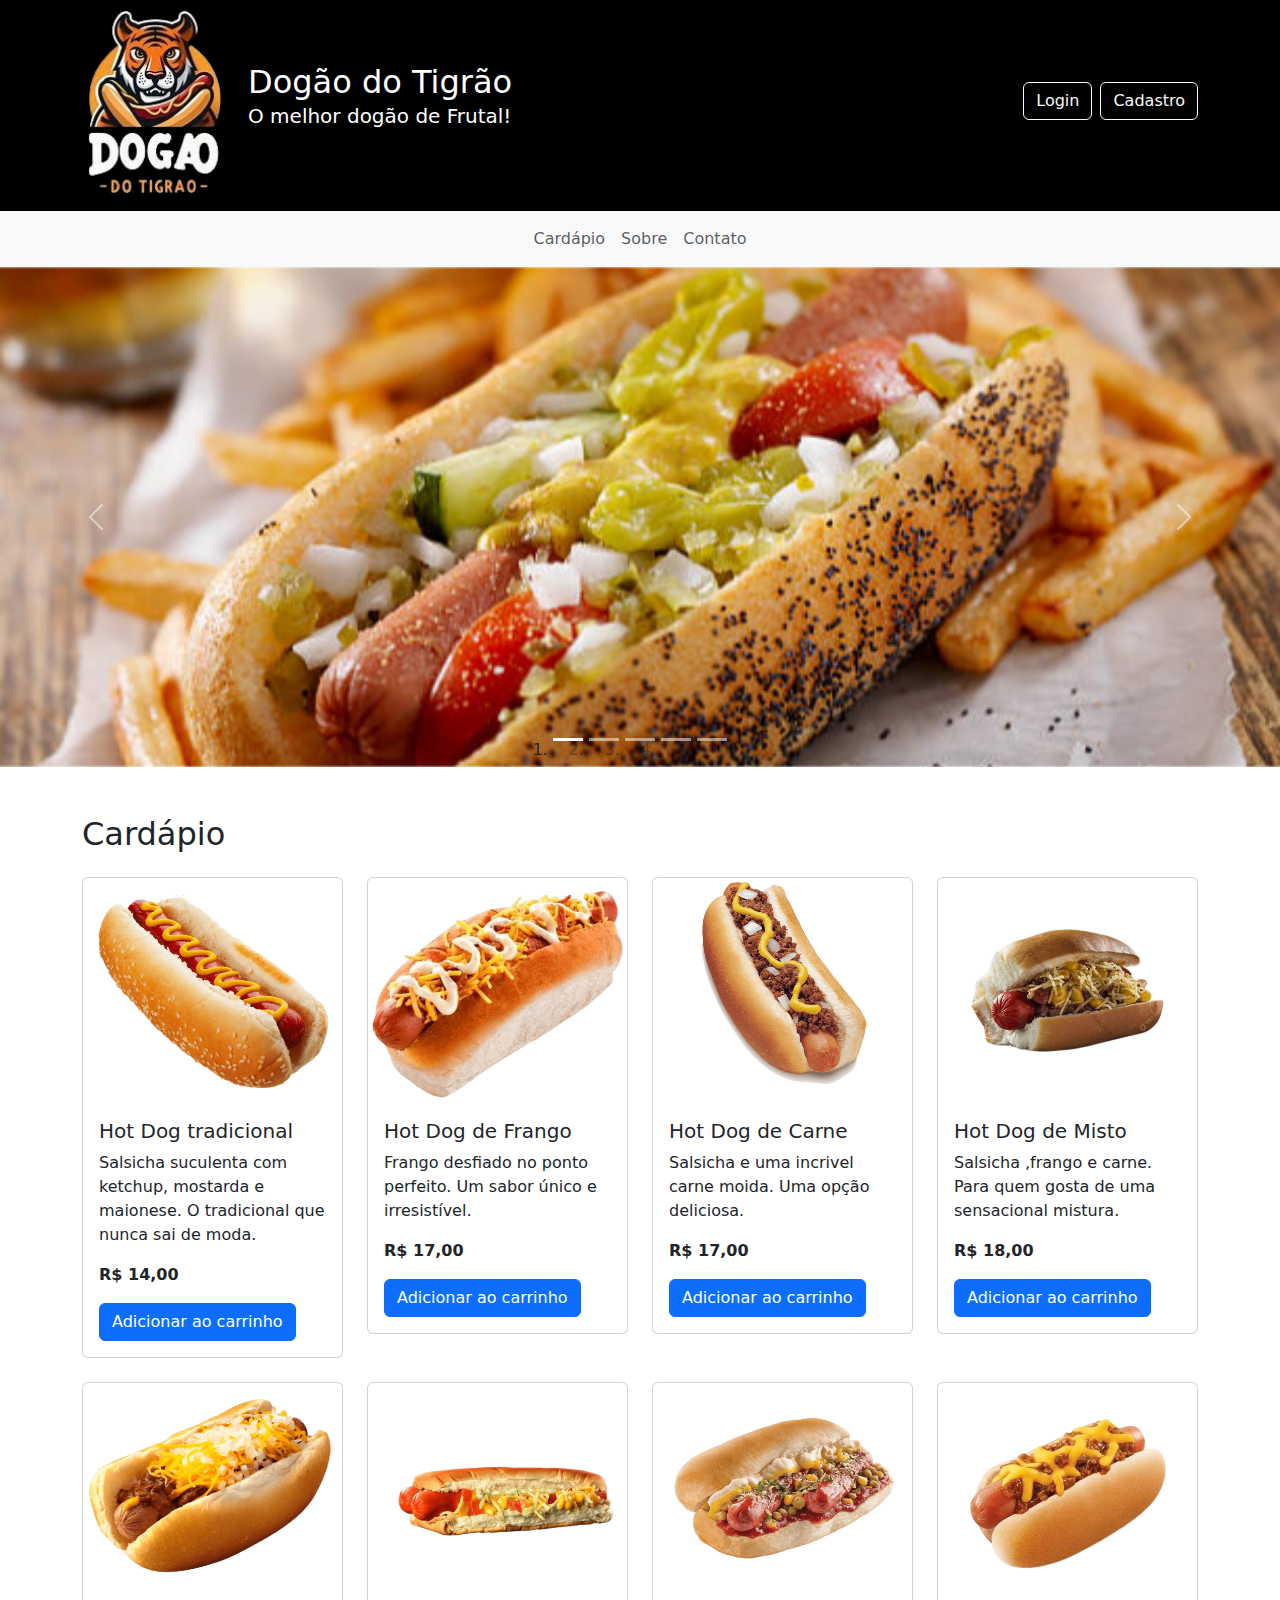
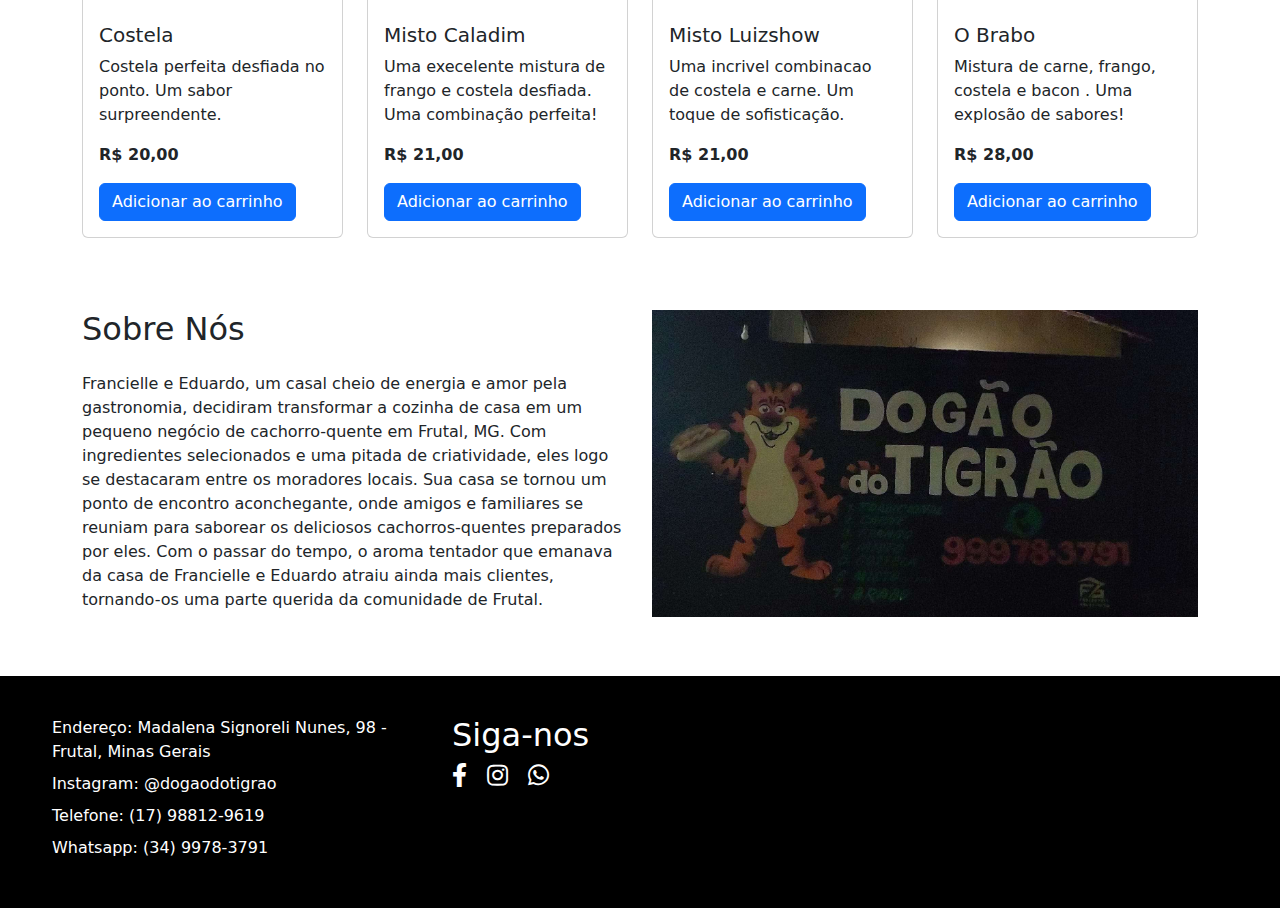
==== index.html @ 952b44d7 "Add files via upload" ====
<!DOCTYPE html>
<html lang="en">
<head>
    <meta charset="UTF-8">
    <meta name="viewport" content="width=device-width, initial-scale=1.0">
    <title>Dogão do Tigrão</title>
    <link rel="stylesheet" href="css/style.css">
    <link href="https://cdn.jsdelivr.net/npm/bootstrap@5.0.2/dist/css/bootstrap.min.css" rel="stylesheet">
    <link href="https://cdnjs.cloudflare.com/ajax/libs/font-awesome/5.15.4/css/all.min.css" rel="stylesheet">
    <script src="https://cdnjs.cloudflare.com/ajax/libs/jquery/3.2.1/jquery.min.js"></script>
</head>
<body>
    <header class="text-white py-2">
        <div class="container d-flex flex-column flex-md-row align-items-center justify-content-between">
            <div class="d-flex align-items-center mb-3 mb-md-0">
                <img src="images/logo-2.png" alt="Logo" class="header-img me-3">
                <div>
                    <h1 class="header-title">Dogão do Tigrão</h1>
                    <p class="header-subtitle">O melhor dogão de Frutal!</p>
                </div>
            </div>
            <div class="d-flex flex-wrap justify-content-end">
                <a href="pages/login.html" class="btn btn-outline-light mb-2 me-2">Login</a>
                <a href="pages/login.html" class="btn btn-outline-light mb-2">Cadastro</a>
            </div>
        </div>
    </header>

    <nav class="navbar navbar-expand-lg navbar-light bg-light">
        <div class="container">
            <button class="navbar-toggler" type="button" data-bs-toggle="collapse" data-bs-target="#navbarNav" aria-controls="navbarNav" aria-expanded="false" aria-label="Toggle navigation">
                <span class="navbar-toggler-icon"></span>
            </button>
            <div class="collapse navbar-collapse" id="navbarNav">
                <ul class="navbar-nav mx-auto">
                    <li class="nav-item">
                        <a class="nav-link" href="#cardapio">Cardápio</a>
                    </li>
                    <li class="nav-item">
                        <a class="nav-link" href="#sobre">Sobre</a>
                    </li>
                    <li class="nav-item">
                        <a class="nav-link" href="#contato">Contato</a>
                    </li>
                </ul>
            </div>
        </div>
    </nav>

    <div id="carouselExampleIndicators" class="carousel slide" data-bs-ride="carousel">
        <ol class="carousel-indicators">
            <li data-bs-target="#carouselExampleIndicators" data-bs-slide-to="0" class="active"></li>
            <li data-bs-target="#carouselExampleIndicators" data-bs-slide-to="1"></li>
            <li data-bs-target="#carouselExampleIndicators" data-bs-slide-to="2"></li>
            <li data-bs-target="#carouselExampleIndicators" data-bs-slide-to="3"></li>
            <li data-bs-target="#carouselExampleIndicators" data-bs-slide-to="4"></li>
        </ol>
        <div class="carousel-inner">
            <div class="carousel-item active">
                <img class="d-block w-100" src="images/1.jpg" alt="First slide">
                <div class="carousel-caption d-none d-md-block">
                    <!-- <h5></h5>
                    <p></p> -->
                </div>
            </div>
            <div class="carousel-item">
                <img class="d-block w-100" src="images/2.jpg" alt="Second slide">
                <div class="carousel-caption d-none d-md-block">
                    <!-- <h5></h5>
                    <p></p> -->
                </div>
            </div>
            <div class="carousel-item">
                <img class="d-block w-100" src="images/3.jpg" alt="Third slide">
                <div class="carousel-caption d-none d-md-block">
                    <!-- <h5></h5>
                    <p></p> -->
                </div>
            </div>
            <div class="carousel-item">
                <img class="d-block w-100" src="images/4.jpg" alt="Fourth slide">
                <div class="carousel-caption d-none d-md-block">
                    <!-- <h5></h5>
                    <p></p> -->
                </div>
            </div>
            <div class="carousel-item">
                <img class="d-block w-100" src="images/5.jpg" alt="Fifth slide">
                <div class="carousel-caption d-none d-md-block">
                    <!-- <h5></h5>
                    <p></p> -->
                </div>
            </div>
        </div>
        <a class="carousel-control-prev" href="#carouselExampleIndicators" role="button" data-bs-slide="prev">
            <span class="carousel-control-prev-icon" aria-hidden="true"></span>
            <span class="visually-hidden">Previous</span>
        </a>
        <a class="carousel-control-next" href="#carouselExampleIndicators" role="button" data-bs-slide="next">
            <span class="carousel-control-next-icon" aria-hidden="true"></span>
            <span class="visually-hidden">Next</span>
        </a>
    </div>

    <section class="py-5" id="cardapio">
        <div class="container">
            <h2 class="mb-4">Cardápio</h2>
            <div class="row">
                <div class="col-lg-3 col-md-4 col-sm-6 mb-4">
                    <div class="card">
                        <img class="card-img-top img-fluid w-100" src="images/tradicional.png" alt="Hot Dog 1">
                        <div class="card-body d-flex flex-column">
                            <h5 class="card-title">Hot Dog tradicional</h5>
                            <p class="card-text">Salsicha suculenta com ketchup, mostarda e maionese. O tradicional que nunca sai de moda.</p>
                            <div class="mt-auto">
                                <p class="card-text"><strong>R$ 14,00</strong></p>
                                <a href="#" class="btn btn-primary btn-align-bottom">Adicionar ao carrinho</a>
                            </div>
                        </div>
                    </div>
                </div>

                <div class="col-lg-3 col-md-4 col-sm-6 mb-4">
                    <div class="card">
                        <img class="card-img-top img-fluid w-100" src="images/carne-removebg-preview.png" alt="Hot Dog 2">
                        <div class="card-body d-flex flex-column">
                            <h5 class="card-title">Hot Dog de Frango</h5>
                            <p class="card-text">Frango desfiado no ponto perfeito. Um sabor único e irresistível.</p>
                            <div class="mt-auto">
                                <p class="card-text"><strong>R$ 17,00</strong></p>
                                <a href="#" class="btn btn-primary btn-align-bottom">Adicionar ao carrinho</a>
                            </div>
                        </div>
                    </div>
                </div>

                <div class="col-lg-3 col-md-4 col-sm-6 mb-4">
                    <div class="card">
                        <img class="card-img-top img-fluid w-100" src="images/carne2R.png " alt="Hot Dog 3"  >
                        <div class="card-body">
                            <h5 class="card-title">Hot Dog de Carne</h5>
                            <p class="card-text">Salsicha  e uma incrivel carne moida. Uma opção deliciosa.</p>
                            <div class="mt-auto">
                                <p class="card-text"><strong>R$ 17,00</strong></p>
                                <a href="#" class="btn btn-primary btn-align-bottom">Adicionar ao carrinho</a>
                            </div>
                        </div>
                    </div>
                </div>

                <div class="col-lg-3 col-md-4 col-sm-6 mb-4">
                    <div class="card">
                        <img class="card-img-top" src="images/misto-removebg-preview.png" alt="Hot Dog 4" >
                        <div class="card-body">
                            <h5 class="card-title">Hot Dog de  Misto</h5>
                            <p class="card-text">Salsicha ,frango e carne. Para quem gosta de uma sensacional mistura.</p>
                            <div class="mt-auto">
                                <p class="card-text"><strong>R$ 18,00</strong></p>
                                <a href="#" class="btn btn-primary btn-align-bottom">Adicionar ao carrinho</a>
                            </div>
                        </div>
                    </div>
                </div>

                <div class="col-lg-3 col-md-4 col-sm-6 mb-4">
                    <div class="card">
                        <img class="card-img-top" src="images/Costela-removebg-preview.png" alt="Hot Dog 8">
                        <div class="card-body">
                            <h5 class="card-title">Costela</h5>
                            <p class="card-text">Costela perfeita desfiada no ponto. Um sabor surpreendente.</p>
                            <div class="mt-auto">
                                <p class="card-text"><strong>R$ 20,00</strong></p>
                                <a href="#" class="btn btn-primary btn-align-bottom">Adicionar ao carrinho</a>
                            </div>
                        </div>
                    </div>
                </div>

                <div class="col-lg-3 col-md-4 col-sm-6 mb-4">
                    <div class="card">
                        <img class="card-img-top" src="images/misto_caladim-removebg-preview.png" alt="Hot Dog 5">
                        <div class="card-body">
                            <h5 class="card-title">Misto Caladim</h5>
                            <p class="card-text">Uma execelente mistura de frango e costela desfiada. Uma combinação perfeita!</p>
                            <div class="mt-auto">
                                <p class="card-text"><strong>R$ 21,00</strong></p>
                                <a href="#" class="btn btn-primary btn-align-bottom">Adicionar ao carrinho</a>
                            </div>
                        </div>
                    </div>
                </div>
                <div class="col-lg-3 col-md-4 col-sm-6 mb-4">
                    <div class="card">
                        <img class="card-img-top" src="images/misto_luizshow-removebg-preview.png" alt="Hot Dog 6">
                        <div class="card-body">
                            <h5 class="card-title">Misto Luizshow</h5>
                            <p class="card-text">Uma incrivel combinacao de costela e carne. Um toque de sofisticação.</p>
                            <div class="mt-auto">
                                <p class="card-text"><strong>R$ 21,00</strong></p>
                                <a href="#" class="btn btn-primary btn-align-bottom">Adicionar ao carrinho</a>
                            </div>
                        </div>
                    </div>
                </div>

                <div class="col-lg-3 col-md-4 col-sm-6 mb-4">
                    <div class="card">
                        <img class="card-img-top" src="images/brabo-removebg-preview.png" alt="Hot Dog 7">
                        <div class="card-body">
                            <h5 class="card-title">O Brabo</h5>
                            <p class="card-text">Mistura de carne, frango, costela e bacon . Uma explosão de sabores!</p>
                            <div class="mt-auto">
                                <p class="card-text"><strong>R$ 28,00</strong></p>
                                <a href="#" class="btn btn-primary btn-align-bottom">Adicionar ao carrinho</a>
                            </div>
                        </div>
                    </div>
                </div>               
            </div>
        </div>

    </section>
    <section class="about-section" id="sobre">
        <div class="container">
            <div class="row">
                <div class="col-lg-6">
                    <h2 class="mb-4">Sobre Nós</h2>
                    <p>Francielle e Eduardo, um casal cheio de energia e amor pela gastronomia, decidiram transformar a cozinha de casa em um pequeno negócio de cachorro-quente em Frutal, MG. Com ingredientes selecionados e uma pitada de criatividade, eles logo se destacaram entre os moradores locais. Sua casa se tornou um ponto de encontro aconchegante, onde amigos e familiares se reuniam para saborear os deliciosos cachorros-quentes preparados por eles. Com o passar do tempo, o aroma tentador que emanava da casa de Francielle e Eduardo atraiu ainda mais clientes, tornando-os uma parte querida da comunidade de Frutal.</p>
                    
                </div>
                <div class="col-lg-6">
                    <img src="images/sobrenos.jpg" alt="Sobre Nós" class="img-fluid">
                </div>
            </div>
        </div>
    </section>

    <footer class="footer mt-5" id="contato" style="background-color: #000;">
        <div class="container-fluid text-white text-decoration">
            <div class="row">
                <div class="col-lg-4 footer-info">
                    <p>Endereço: Madalena Signoreli Nunes, 98 - Frutal, Minas Gerais</p>
                    <p>Instagram: @dogaodotigrao</p>
                    <p>Telefone: (17) 98812-9619</p>
                    <p>Whatsapp: (34) 9978-3791</p>
                </div>
                <div class="col-lg-4">
                    <h2 class="text-white">Siga-nos</h2>
                    <div class="social-icons">
                        <a href="#" class="fab fa-facebook-f"></a>
                        <a href="#" class="fab fa-instagram"></a>
                        <a href="#" class="fab fa-whatsapp"></a>
                    </div>
                   
                </div>
            </div>
        </div>
    </footer>

    <script src="https://cdn.jsdelivr.net/npm/bootstrap@5.0.2/dist/js/bootstrap.min.js"></script>
    <script src="script.js"></script>
</body>
</html>
---- css/style.css ----
.carousel-inner img {
  height: 500px;
  object-fit: cover;
}
.header-img {
  width: 150px;
}
header {
  background-color: #000;
}
.header-title {
  font-size: 2rem;
  margin: 0;
}
.header-subtitle {
  font-size: 1.25rem;
}
.card {
  display: flex;
  flex-direction: column;
  height: 100%;
}
.card-body {
  display: flex;
  flex-direction: column;
  flex: 1;
}
.btn-align-bottom {
  margin-top: auto;
}
.footer {
  background-color: #343a40;
  padding: 40px 0;
}
.footer .container-fluid {
  max-width: 1200px;
  margin: 0 auto;
}
.footer-info p {
  margin-bottom: 0.5rem;
}
.footer ul {
  padding-left: 0;
}
.footer ul li {
  margin-bottom: 0.5rem;
}
.social-icons a {
  color: #fff;
  margin-right: 15px;
  font-size: 1.5rem;
  text-decoration: none;
}
.social-icons a:hover {
  color: #ddd;
}

.sidebar {
    height: 100vh;
    width: 250px;
    position: fixed;
    top: 0;
    left: 0;
    background-color: #f8f9fa;
    padding: 20px;
}
.content {
    margin-left: 250px;
    padding: 20px;
}
.dropdown-toggle::after {
    display: none;
}
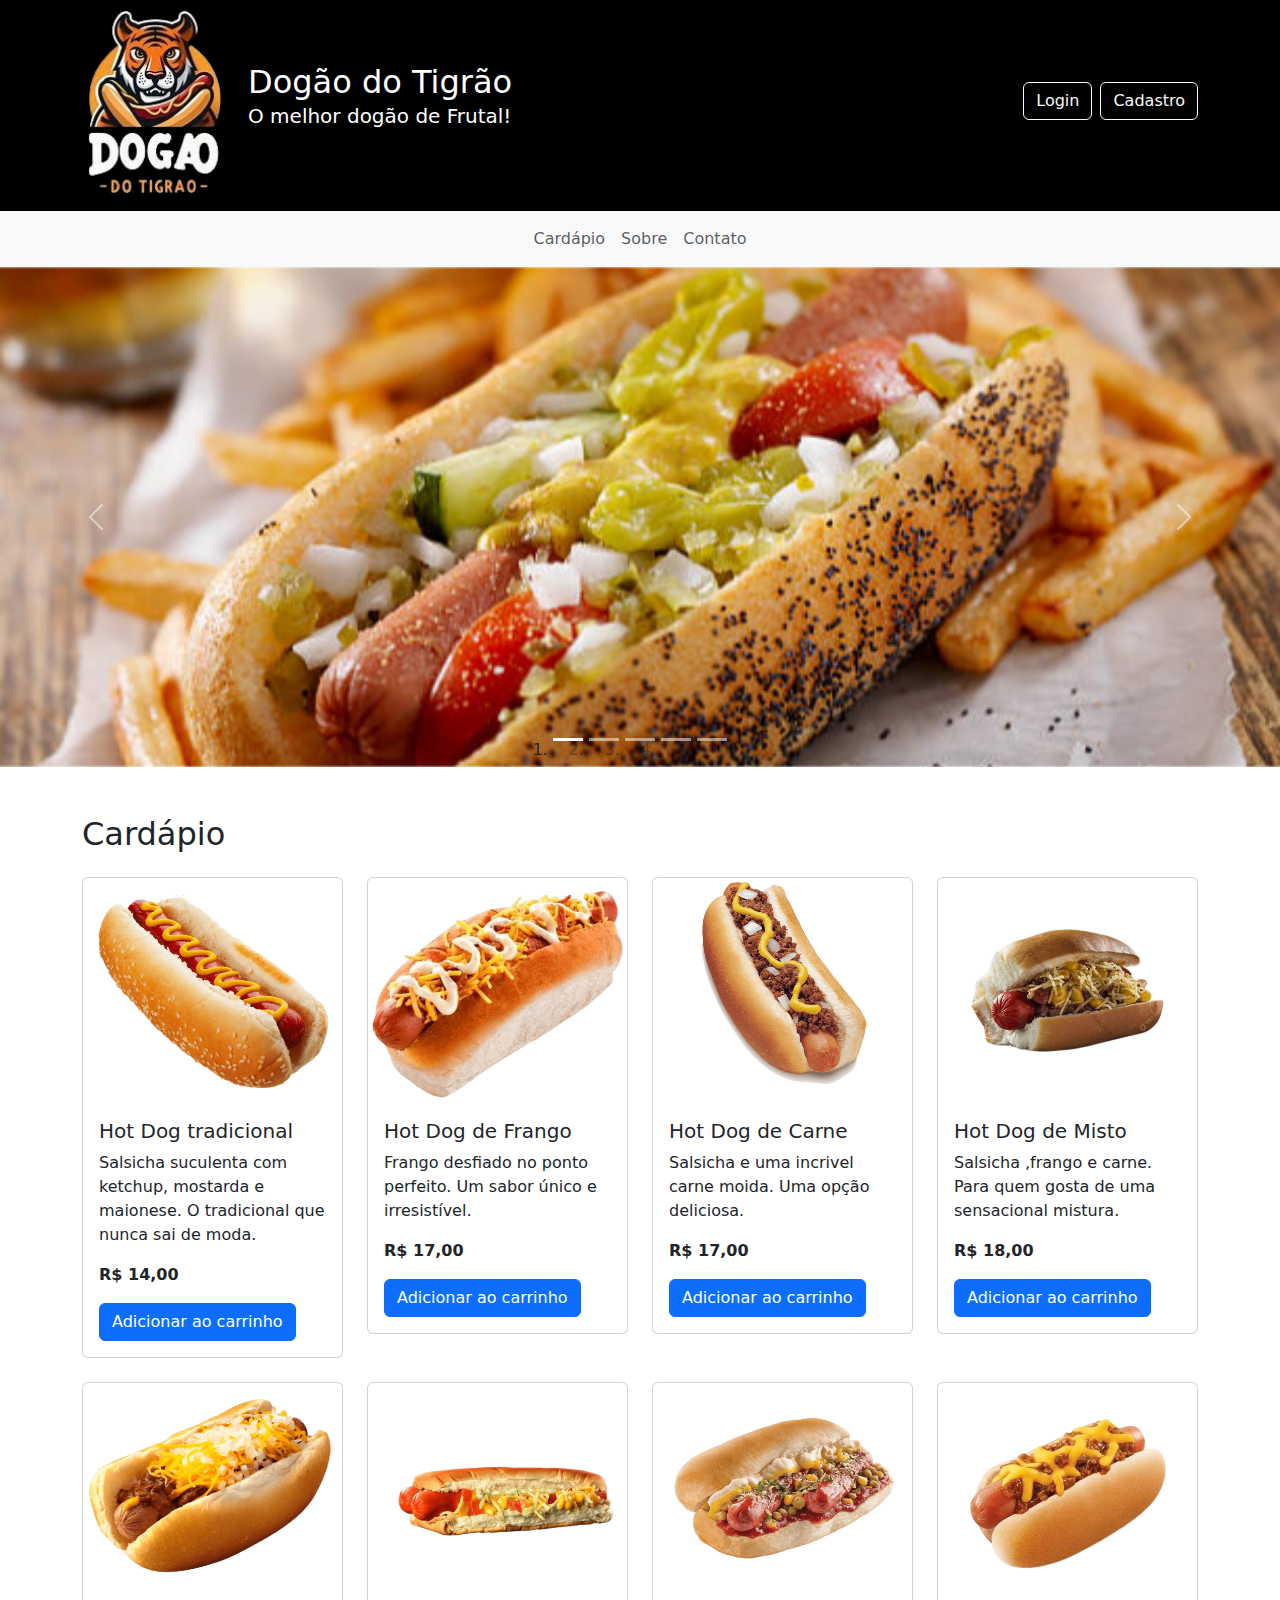
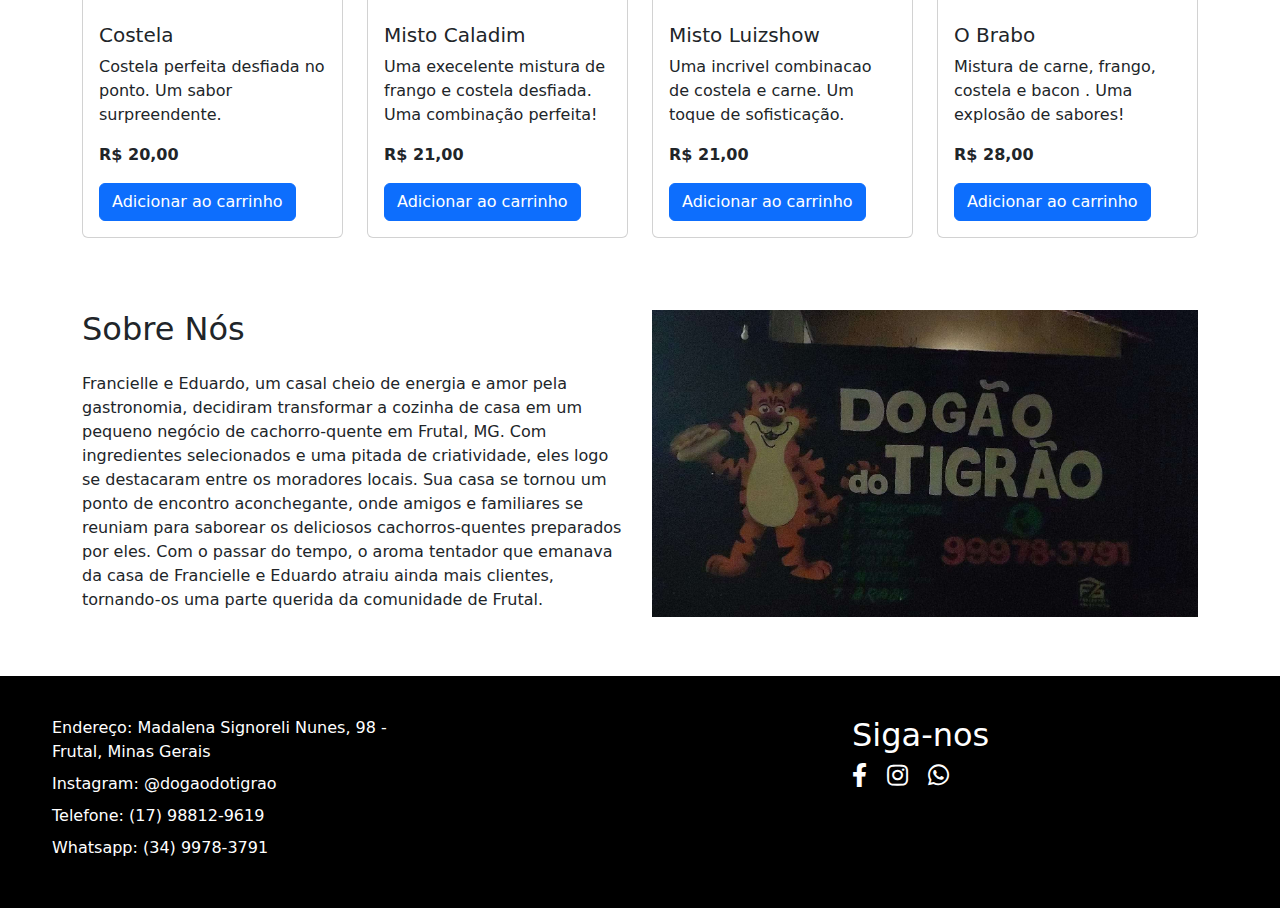
==== commit be2ed8bb: "Update index.html" ====
--- a/index.html
+++ b/index.html
@@ -237,7 +237,7 @@
 
     <footer class="footer mt-5" id="contato" style="background-color: #000;">
         <div class="container-fluid text-white text-decoration">
-            <div class="row">
+            <div class="row justify-content-between">
                 <div class="col-lg-4 footer-info">
                     <p>Endereço: Madalena Signoreli Nunes, 98 - Frutal, Minas Gerais</p>
                     <p>Instagram: @dogaodotigrao</p>
@@ -261,3 +261,4 @@
     <script src="script.js"></script>
 </body>
 </html>
+
